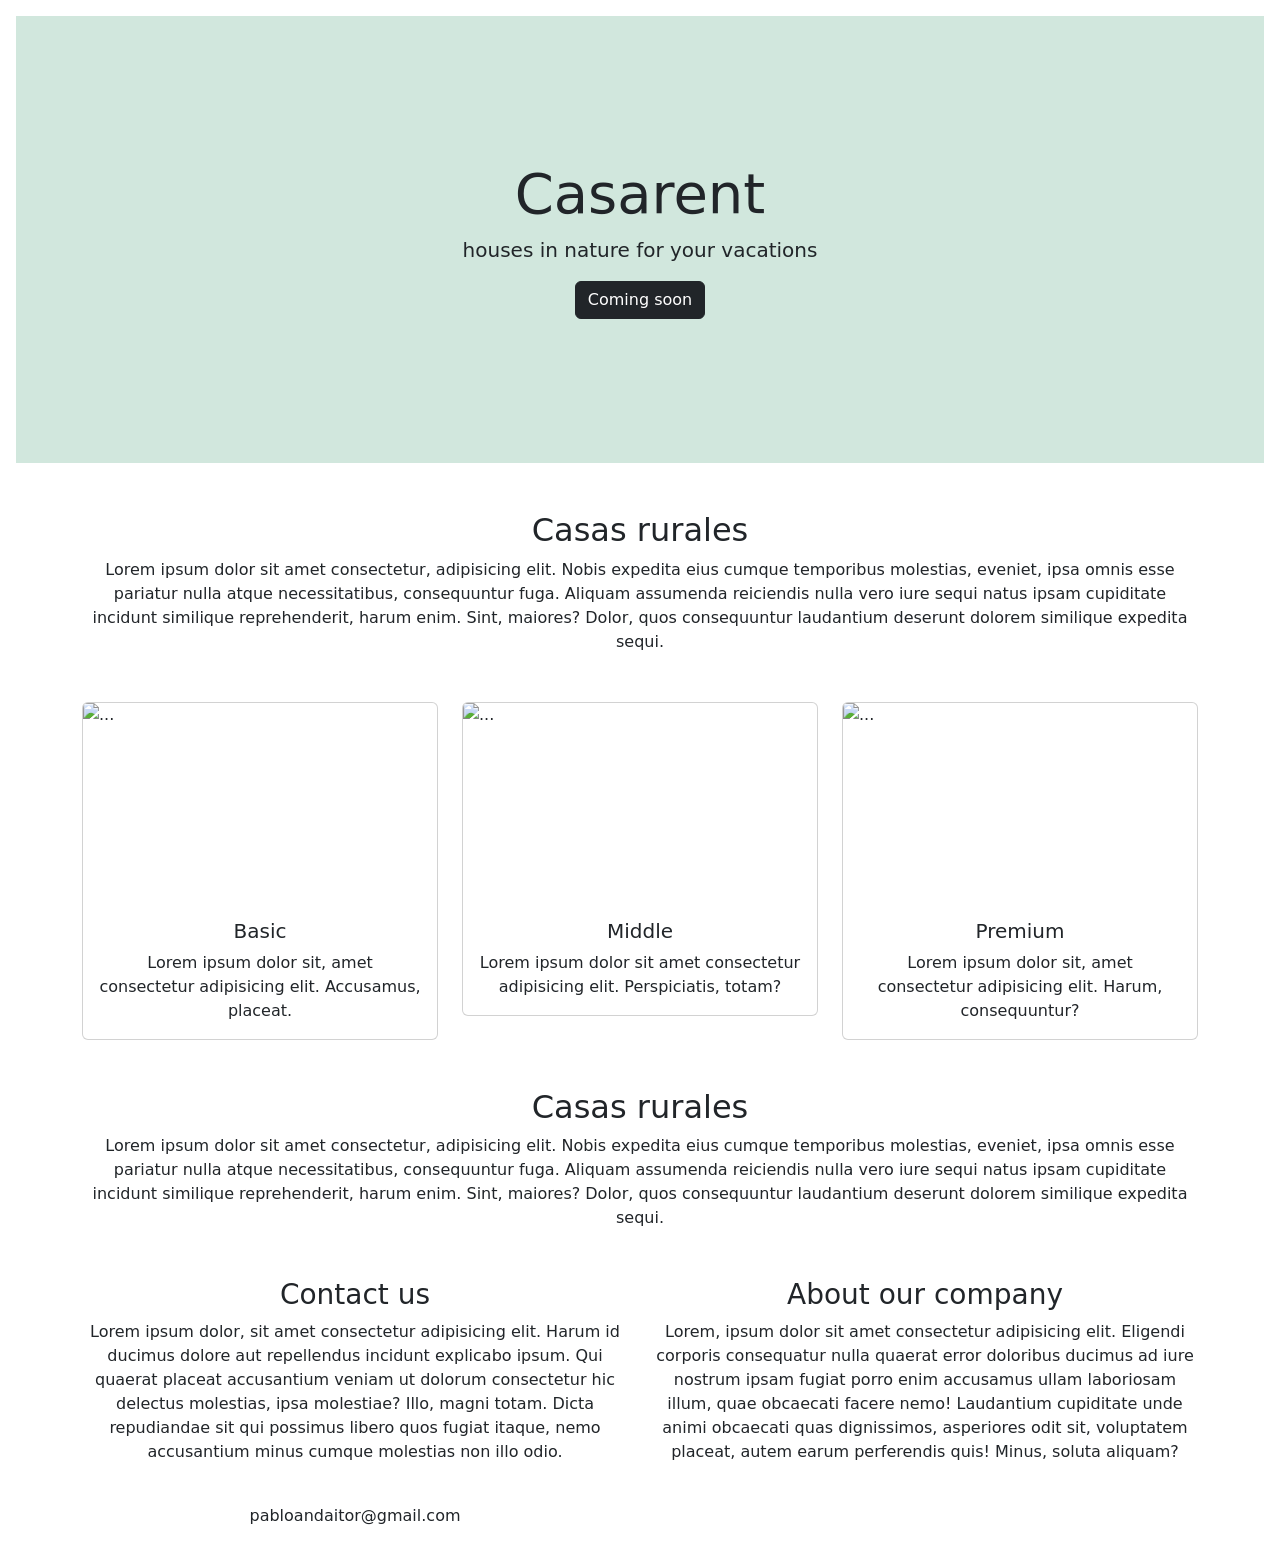
==== index.html @ 1be1c773 "carpetas" ====
<!DOCTYPE html>
<html lang="en">

<head>
    <meta charset="UTF-8">
    <meta name="viewport" content="width=device-width, initial-scale=1.0">
    <title>Document</title>
    <link href="https://cdn.jsdelivr.net/npm/bootstrap@5.3.3/dist/css/bootstrap.min.css" rel="stylesheet"
        integrity="sha384-QWTKZyjpPEjISv5WaRU9OFeRpok6YctnYmDr5pNlyT2bRjXh0JMhjY6hW+ALEwIH" crossorigin="anonymous">
    <link rel="stylesheet" href="../CSS/style.css">

</head>

<body>

    <div class="position-relative overflow-hidden p-3 p-md-5 m-md-3 text-center bg-success-subtle">
        <div class="col-md-5 p-lg-5 mx-auto my-5">
            <h1 class="display-4 font-weight-normal">Casarent</h1>
            <p class="lead font-weight-normal">houses in nature for your vacations</p>
            <a class="btn btn-dark" href="#">Coming soon</a>
        </div>
        <div class="product-device box-shadow d-none d-md-block"></div>
        <div class="product-device product-device-2 box-shadow d-none d-md-block"></div>
    </div>

    <div class="container">
        <section class="mt-5">
            <div class="text-center">
                <h2>Casas rurales</h2>
                <p>Lorem ipsum dolor sit amet consectetur, adipisicing elit. Nobis expedita eius cumque temporibus
                    molestias, eveniet, ipsa omnis esse pariatur nulla atque necessitatibus, consequuntur fuga. Aliquam
                    assumenda reiciendis nulla vero iure sequi natus ipsam cupiditate incidunt similique reprehenderit,
                    harum enim. Sint, maiores? Dolor, quos consequuntur laudantium deserunt dolorem similique expedita
                    sequi.</p>
            </div>

        </section>

        <section class="mt-5">
            <div class="row row-cols-1 row-cols-md-3 g-4">
                <div class="col">
                    <div class="card">
                        <img src="https://st3.idealista.com/news/archivos/styles/open_graph/public/2022-03/casa-campo.png?VersionId=eBt2cgjwiZQdYPpOoWNY4mOTyTFWE.2e&itok=EV653hQz"
                            class="card-img-top" alt="...">
                        <div class="card-body text-center">
                            <h5 class="card-title">Basic</h5>
                            <p class="card-text">Lorem ipsum dolor sit, amet consectetur adipisicing elit. Accusamus,
                                placeat.</p>
                        </div>
                    </div>
                </div>
                <div class="col">
                    <div class="card">
                        <img src="https://s37805.pcdn.co/fotocasa-life/wp-content/uploads/2021/08/casas-de-campo-en-fotocasa.png"
                            class="card-img-top" alt="...">
                        <div class="card-body text-center">
                            <h5 class="card-title">Middle</h5>
                            <p class="card-text">Lorem ipsum dolor sit amet consectetur adipisicing elit. Perspiciatis,
                                totam?</p>
                        </div>
                    </div>
                </div>
                <div class="col">
                    <div class="card">
                        <img src="https://i.pinimg.com/originals/7e/47/53/7e47532653a02dec78607489e6768bc8.png"
                            class="card-img-top" alt="...">
                        <div class="card-body text-center">
                            <h5 class="card-title">Premium </h5>
                            <p class="card-text">Lorem ipsum dolor sit, amet consectetur adipisicing elit. Harum,
                                consequuntur?</p>
                        </div>
                    </div>
                </div>

            </div>
        </section>

        <section class="mt-5">
            <div class="text-center">
                <h2>Casas rurales</h2>
                <p>Lorem ipsum dolor sit amet consectetur, adipisicing elit. Nobis expedita eius cumque temporibus
                    molestias, eveniet, ipsa omnis esse pariatur nulla atque necessitatibus, consequuntur fuga. Aliquam
                    assumenda reiciendis nulla vero iure sequi natus ipsam cupiditate incidunt similique reprehenderit,
                    harum enim. Sint, maiores? Dolor, quos consequuntur laudantium deserunt dolorem similique expedita
                    sequi.</p>
            </div>

        </section>

        <section class="row text-center mt-5">
            <div class="col ">
                <h3>Contact us</h3>
                <p>Lorem ipsum dolor, sit amet consectetur adipisicing elit. Harum id ducimus dolore aut repellendus
                    incidunt explicabo ipsum. Qui quaerat placeat accusantium veniam ut dolorum consectetur hic delectus
                    molestias, ipsa molestiae? Illo, magni totam. Dicta repudiandae sit qui possimus libero quos fugiat
                    itaque, nemo accusantium minus cumque molestias non illo odio.</p><br>
                <p>pabloandaitor@gmail.com</p>
            </div>
            <div class="col">
                <h3>About our company</h3>
                <p>Lorem, ipsum dolor sit amet consectetur adipisicing elit. Eligendi corporis consequatur nulla quaerat
                    error doloribus ducimus ad iure nostrum ipsam fugiat porro enim accusamus ullam laboriosam illum,
                    quae obcaecati facere nemo! Laudantium cupiditate unde animi obcaecati quas dignissimos, asperiores
                    odit sit, voluptatem placeat, autem earum perferendis quis! Minus, soluta aliquam?</p>
            </div>
        </section>

    </div>
    <script src="https://cdn.jsdelivr.net/npm/@popperjs/core@2.11.8/dist/umd/popper.min.js"
        integrity="sha384-I7E8VVD/ismYTF4hNIPjVp/Zjvgyol6VFvRkX/vR+Vc4jQkC+hVqc2pM8ODewa9r"
        crossorigin="anonymous"></script>
    <script src="https://cdn.jsdelivr.net/npm/bootstrap@5.3.3/dist/js/bootstrap.min.js"
        integrity="sha384-0pUGZvbkm6XF6gxjEnlmuGrJXVbNuzT9qBBavbLwCsOGabYfZo0T0to5eqruptLy"
        crossorigin="anonymous"></script>
</body>



</html>
---- CSS/style.css ----
.card-img-top {
  width: 415px;
  height: 200px;
}
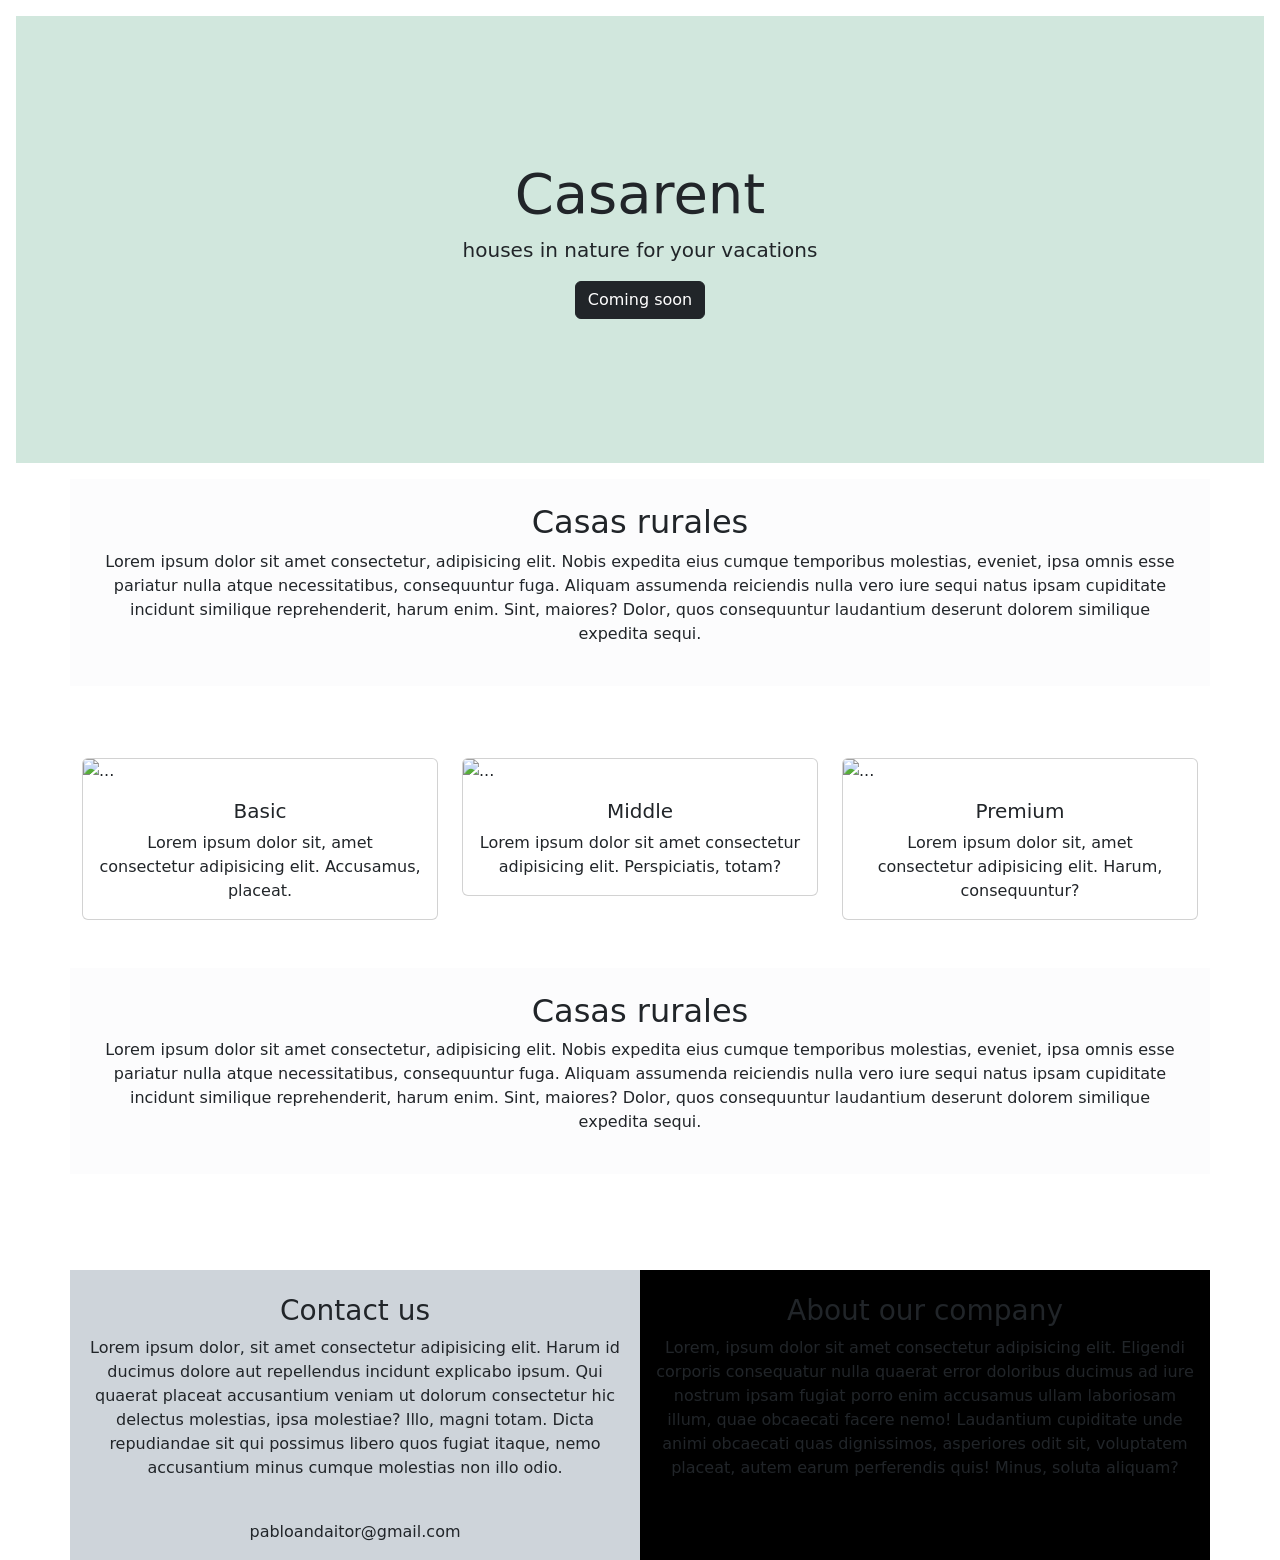
==== commit 6cd2dbfe: "css styles were modified" ====
--- a/index.html
+++ b/index.html
@@ -7,103 +7,109 @@
     <title>Document</title>
     <link href="https://cdn.jsdelivr.net/npm/bootstrap@5.3.3/dist/css/bootstrap.min.css" rel="stylesheet"
         integrity="sha384-QWTKZyjpPEjISv5WaRU9OFeRpok6YctnYmDr5pNlyT2bRjXh0JMhjY6hW+ALEwIH" crossorigin="anonymous">
-    <link rel="stylesheet" href="../CSS/style.css">
+    <link rel="stylesheet" href="./css/style.css">
 
 </head>
 
 <body>
 
     <div class="position-relative overflow-hidden p-3 p-md-5 m-md-3 text-center bg-success-subtle">
-        <div class="col-md-5 p-lg-5 mx-auto my-5">
-            <h1 class="display-4 font-weight-normal">Casarent</h1>
-            <p class="lead font-weight-normal">houses in nature for your vacations</p>
-            <a class="btn btn-dark" href="#">Coming soon</a>
+        <div class="container-fluid">
+            <div class="col-md-5 p-lg-5 mx-auto my-5">
+                <h1 class="display-4 font-weight-normal">Casarent</h1>
+                <p class="lead font-weight-normal">houses in nature for your vacations</p>
+                <a class="btn btn-dark" href="#">Coming soon</a>
+            </div>
         </div>
-        <div class="product-device box-shadow d-none d-md-block"></div>
-        <div class="product-device product-device-2 box-shadow d-none d-md-block"></div>
     </div>
 
     <div class="container">
-        <section class="mt-5">
-            <div class="text-center">
+        <div class="row bg-light-subtle">
+            <div class="col-12 text-center p-4">
                 <h2>Casas rurales</h2>
-                <p>Lorem ipsum dolor sit amet consectetur, adipisicing elit. Nobis expedita eius cumque temporibus
-                    molestias, eveniet, ipsa omnis esse pariatur nulla atque necessitatibus, consequuntur fuga. Aliquam
-                    assumenda reiciendis nulla vero iure sequi natus ipsam cupiditate incidunt similique reprehenderit,
-                    harum enim. Sint, maiores? Dolor, quos consequuntur laudantium deserunt dolorem similique expedita
+                <p>Lorem ipsum dolor sit amet consectetur, adipisicing elit. Nobis expedita eius cumque
+                    temporibus
+                    molestias, eveniet, ipsa omnis esse pariatur nulla atque necessitatibus, consequuntur fuga.
+                    Aliquam
+                    assumenda reiciendis nulla vero iure sequi natus ipsam cupiditate incidunt similique
+                    reprehenderit,
+                    harum enim. Sint, maiores? Dolor, quos consequuntur laudantium deserunt dolorem similique
+                    expedita
                     sequi.</p>
             </div>
+        </div>
 
-        </section>
-
-        <section class="mt-5">
-            <div class="row row-cols-1 row-cols-md-3 g-4">
-                <div class="col">
-                    <div class="card">
-                        <img src="https://st3.idealista.com/news/archivos/styles/open_graph/public/2022-03/casa-campo.png?VersionId=eBt2cgjwiZQdYPpOoWNY4mOTyTFWE.2e&itok=EV653hQz"
-                            class="card-img-top" alt="...">
-                        <div class="card-body text-center">
-                            <h5 class="card-title">Basic</h5>
-                            <p class="card-text">Lorem ipsum dolor sit, amet consectetur adipisicing elit. Accusamus,
-                                placeat.</p>
-                        </div>
+        <div class="row row-cols-1 row-cols-md-3 g-4 mt-5">
+            <div class="col">
+                <div class="card">
+                    <img src="https://st3.idealista.com/news/archivos/styles/open_graph/public/2022-03/casa-campo.png?VersionId=eBt2cgjwiZQdYPpOoWNY4mOTyTFWE.2e&itok=EV653hQz"
+                        class="card-img-top" alt="...">
+                    <div class="card-body text-center">
+                        <h5 class="card-title">Basic</h5>
+                        <p class="card-text">Lorem ipsum dolor sit, amet consectetur adipisicing elit. Accusamus,
+                            placeat.</p>
                     </div>
                 </div>
-                <div class="col">
-                    <div class="card">
-                        <img src="https://s37805.pcdn.co/fotocasa-life/wp-content/uploads/2021/08/casas-de-campo-en-fotocasa.png"
-                            class="card-img-top" alt="...">
-                        <div class="card-body text-center">
-                            <h5 class="card-title">Middle</h5>
-                            <p class="card-text">Lorem ipsum dolor sit amet consectetur adipisicing elit. Perspiciatis,
-                                totam?</p>
-                        </div>
+            </div>
+            <div class="col">
+                <div class="card">
+                    <img src="https://s37805.pcdn.co/fotocasa-life/wp-content/uploads/2021/08/casas-de-campo-en-fotocasa.png"
+                        class="card-img-top" alt="...">
+                    <div class="card-body text-center">
+                        <h5 class="card-title">Middle</h5>
+                        <p class="card-text">Lorem ipsum dolor sit amet consectetur adipisicing elit. Perspiciatis,
+                            totam?</p>
                     </div>
                 </div>
-                <div class="col">
-                    <div class="card">
-                        <img src="https://i.pinimg.com/originals/7e/47/53/7e47532653a02dec78607489e6768bc8.png"
-                            class="card-img-top" alt="...">
-                        <div class="card-body text-center">
-                            <h5 class="card-title">Premium </h5>
-                            <p class="card-text">Lorem ipsum dolor sit, amet consectetur adipisicing elit. Harum,
-                                consequuntur?</p>
-                        </div>
+            </div>
+            <div class="col">
+                <div class="card">
+                    <img src="https://i.pinimg.com/originals/7e/47/53/7e47532653a02dec78607489e6768bc8.png"
+                        class="card-img-top" alt="...">
+                    <div class="card-body text-center">
+                        <h5 class="card-title">Premium </h5>
+                        <p class="card-text">Lorem ipsum dolor sit, amet consectetur adipisicing elit. Harum,
+                            consequuntur?</p>
                     </div>
                 </div>
+            </div>
 
-            </div>
-        </section>
+        </div>
 
-        <section class="mt-5">
-            <div class="text-center">
+        <div class="row bg-light-subtle mt-5">
+            <div class="col-12 text-center p-4">
                 <h2>Casas rurales</h2>
-                <p>Lorem ipsum dolor sit amet consectetur, adipisicing elit. Nobis expedita eius cumque temporibus
-                    molestias, eveniet, ipsa omnis esse pariatur nulla atque necessitatibus, consequuntur fuga. Aliquam
-                    assumenda reiciendis nulla vero iure sequi natus ipsam cupiditate incidunt similique reprehenderit,
-                    harum enim. Sint, maiores? Dolor, quos consequuntur laudantium deserunt dolorem similique expedita
+                <p>Lorem ipsum dolor sit amet consectetur, adipisicing elit. Nobis expedita eius cumque
+                    temporibus
+                    molestias, eveniet, ipsa omnis esse pariatur nulla atque necessitatibus, consequuntur fuga.
+                    Aliquam
+                    assumenda reiciendis nulla vero iure sequi natus ipsam cupiditate incidunt similique
+                    reprehenderit,
+                    harum enim. Sint, maiores? Dolor, quos consequuntur laudantium deserunt dolorem similique
+                    expedita
                     sequi.</p>
             </div>
+        </div>
 
-        </section>
 
-        <section class="row text-center mt-5">
-            <div class="col ">
-                <h3>Contact us</h3>
+        <footer class="row text-center mt-5">
+            <div class="col bg-dark-subtle mt-5">
+                <h3 class="mt-4">Contact us</h3>
                 <p>Lorem ipsum dolor, sit amet consectetur adipisicing elit. Harum id ducimus dolore aut repellendus
                     incidunt explicabo ipsum. Qui quaerat placeat accusantium veniam ut dolorum consectetur hic delectus
                     molestias, ipsa molestiae? Illo, magni totam. Dicta repudiandae sit qui possimus libero quos fugiat
                     itaque, nemo accusantium minus cumque molestias non illo odio.</p><br>
                 <p>pabloandaitor@gmail.com</p>
             </div>
-            <div class="col">
-                <h3>About our company</h3>
-                <p>Lorem, ipsum dolor sit amet consectetur adipisicing elit. Eligendi corporis consequatur nulla quaerat
+            <div class="col bg-black mt-5">
+                <h3 class="about-text mt-4">About our company</h3>
+                <p class="about-text">Lorem, ipsum dolor sit amet consectetur adipisicing elit. Eligendi corporis
+                    consequatur nulla quaerat
                     error doloribus ducimus ad iure nostrum ipsam fugiat porro enim accusamus ullam laboriosam illum,
                     quae obcaecati facere nemo! Laudantium cupiditate unde animi obcaecati quas dignissimos, asperiores
                     odit sit, voluptatem placeat, autem earum perferendis quis! Minus, soluta aliquam?</p>
             </div>
-        </section>
+        </footer>
 
     </div>
     <script src="https://cdn.jsdelivr.net/npm/@popperjs/core@2.11.8/dist/umd/popper.min.js"
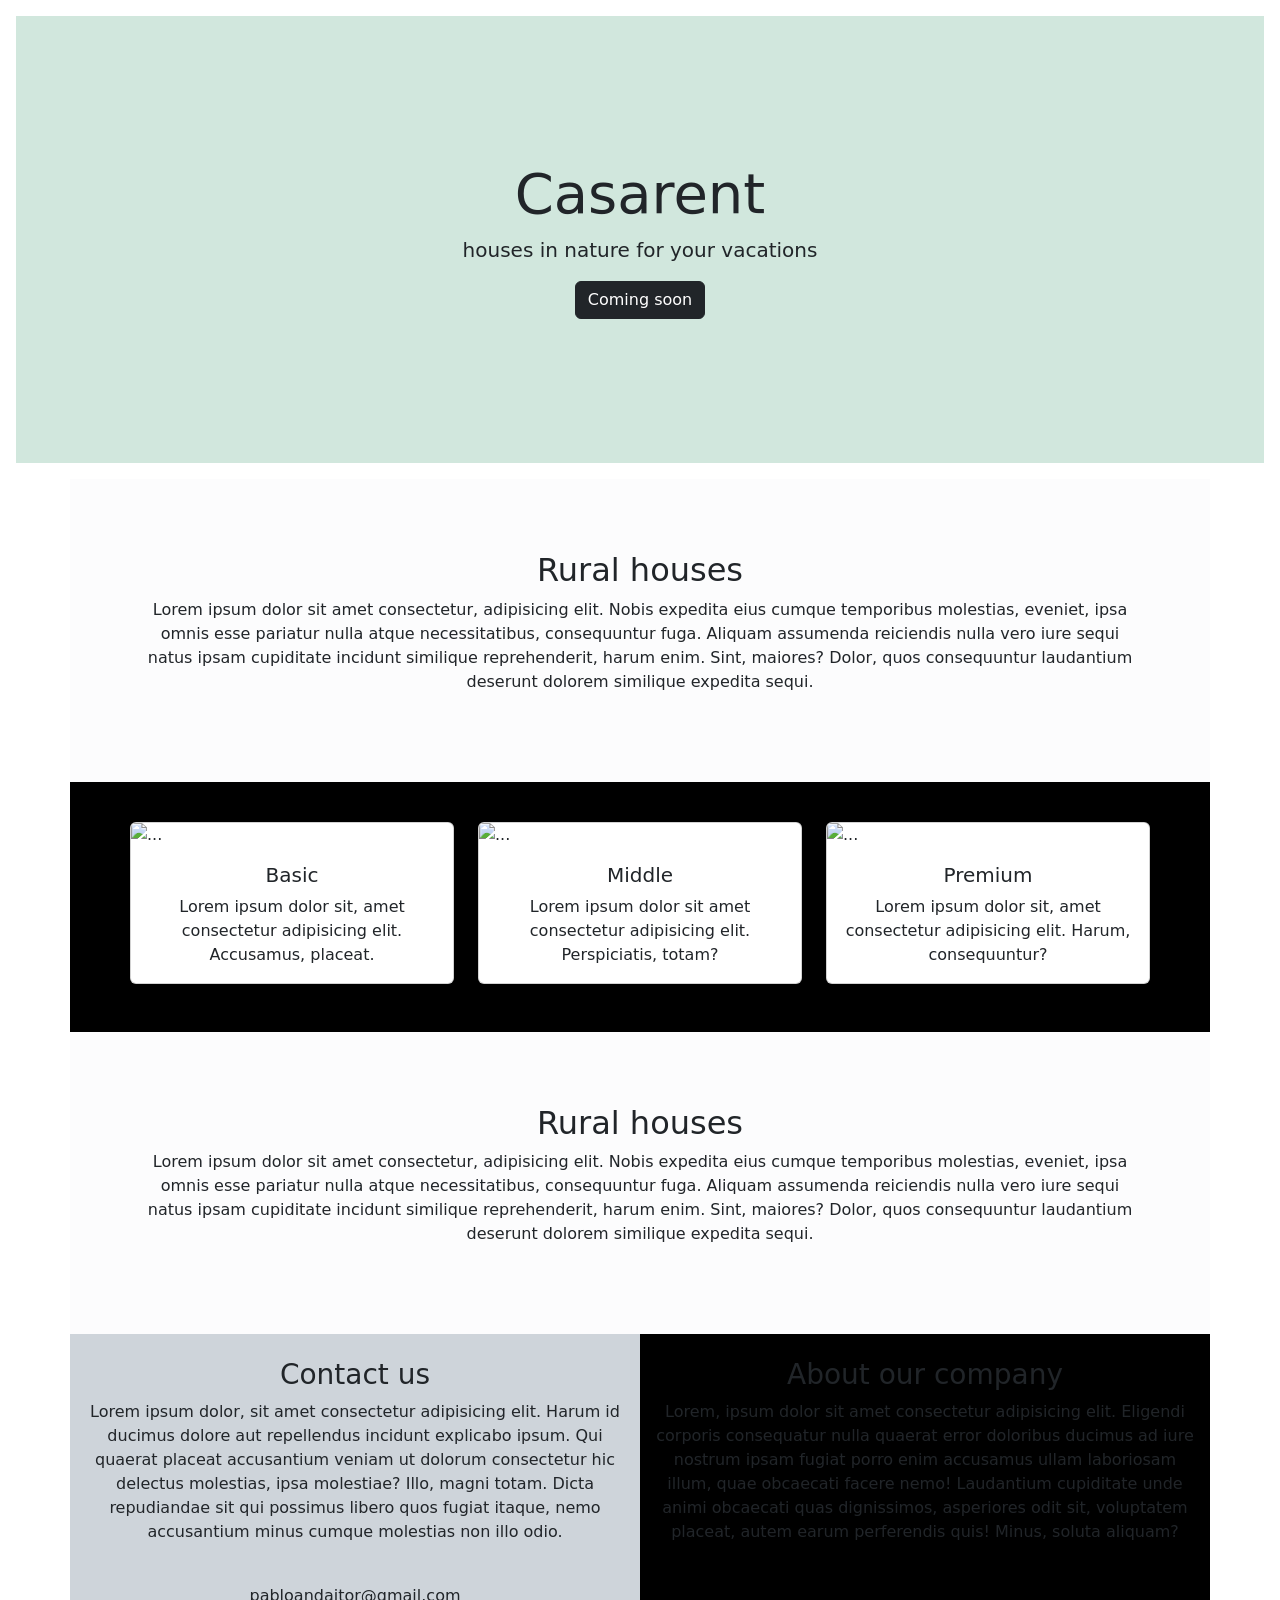
==== commit c108ad8f: "more errors fixed" ====
--- a/index.html
+++ b/index.html
@@ -13,7 +13,7 @@
 
 <body>
 
-    <div class="position-relative overflow-hidden p-3 p-md-5 m-md-3 text-center bg-success-subtle">
+    <div class="position-relative overflow-hidden p-3 p-md-5 m-md-3 text-center bg-success-subtle header">
         <div class="container-fluid">
             <div class="col-md-5 p-lg-5 mx-auto my-5">
                 <h1 class="display-4 font-weight-normal">Casarent</h1>
@@ -24,9 +24,9 @@
     </div>
 
     <div class="container">
-        <div class="row bg-light-subtle">
-            <div class="col-12 text-center p-4">
-                <h2>Casas rurales</h2>
+        <div class="row bg-light-subtle p-5">
+            <div class="col-12 text-center p-4 pb-5">
+                <h2>Rural houses</h2>
                 <p>Lorem ipsum dolor sit amet consectetur, adipisicing elit. Nobis expedita eius cumque
                     temporibus
                     molestias, eveniet, ipsa omnis esse pariatur nulla atque necessitatibus, consequuntur fuga.
@@ -39,7 +39,7 @@
             </div>
         </div>
 
-        <div class="row row-cols-1 row-cols-md-3 g-4 mt-5">
+        <div class="row row-cols-1 row-cols-md-3 g-4 bg-black pb-4 ps-5 pe-5 pt-3 pb-5 p-5">
             <div class="col">
                 <div class="card">
                     <img src="https://st3.idealista.com/news/archivos/styles/open_graph/public/2022-03/casa-campo.png?VersionId=eBt2cgjwiZQdYPpOoWNY4mOTyTFWE.2e&itok=EV653hQz"
@@ -76,9 +76,9 @@
 
         </div>
 
-        <div class="row bg-light-subtle mt-5">
-            <div class="col-12 text-center p-4">
-                <h2>Casas rurales</h2>
+        <div class="row bg-light-subtle p-5">
+            <div class="col-12 text-center p-4 pb-4">
+                <h2>Rural houses</h2>
                 <p>Lorem ipsum dolor sit amet consectetur, adipisicing elit. Nobis expedita eius cumque
                     temporibus
                     molestias, eveniet, ipsa omnis esse pariatur nulla atque necessitatibus, consequuntur fuga.
@@ -92,8 +92,8 @@
         </div>
 
 
-        <footer class="row text-center mt-5">
-            <div class="col bg-dark-subtle mt-5">
+        <footer class="row text-center">
+            <div class="col bg-dark-subtle">
                 <h3 class="mt-4">Contact us</h3>
                 <p>Lorem ipsum dolor, sit amet consectetur adipisicing elit. Harum id ducimus dolore aut repellendus
                     incidunt explicabo ipsum. Qui quaerat placeat accusantium veniam ut dolorum consectetur hic delectus
@@ -101,7 +101,7 @@
                     itaque, nemo accusantium minus cumque molestias non illo odio.</p><br>
                 <p>pabloandaitor@gmail.com</p>
             </div>
-            <div class="col bg-black mt-5">
+            <div class="col bg-black">
                 <h3 class="about-text mt-4">About our company</h3>
                 <p class="about-text">Lorem, ipsum dolor sit amet consectetur adipisicing elit. Eligendi corporis
                     consequatur nulla quaerat
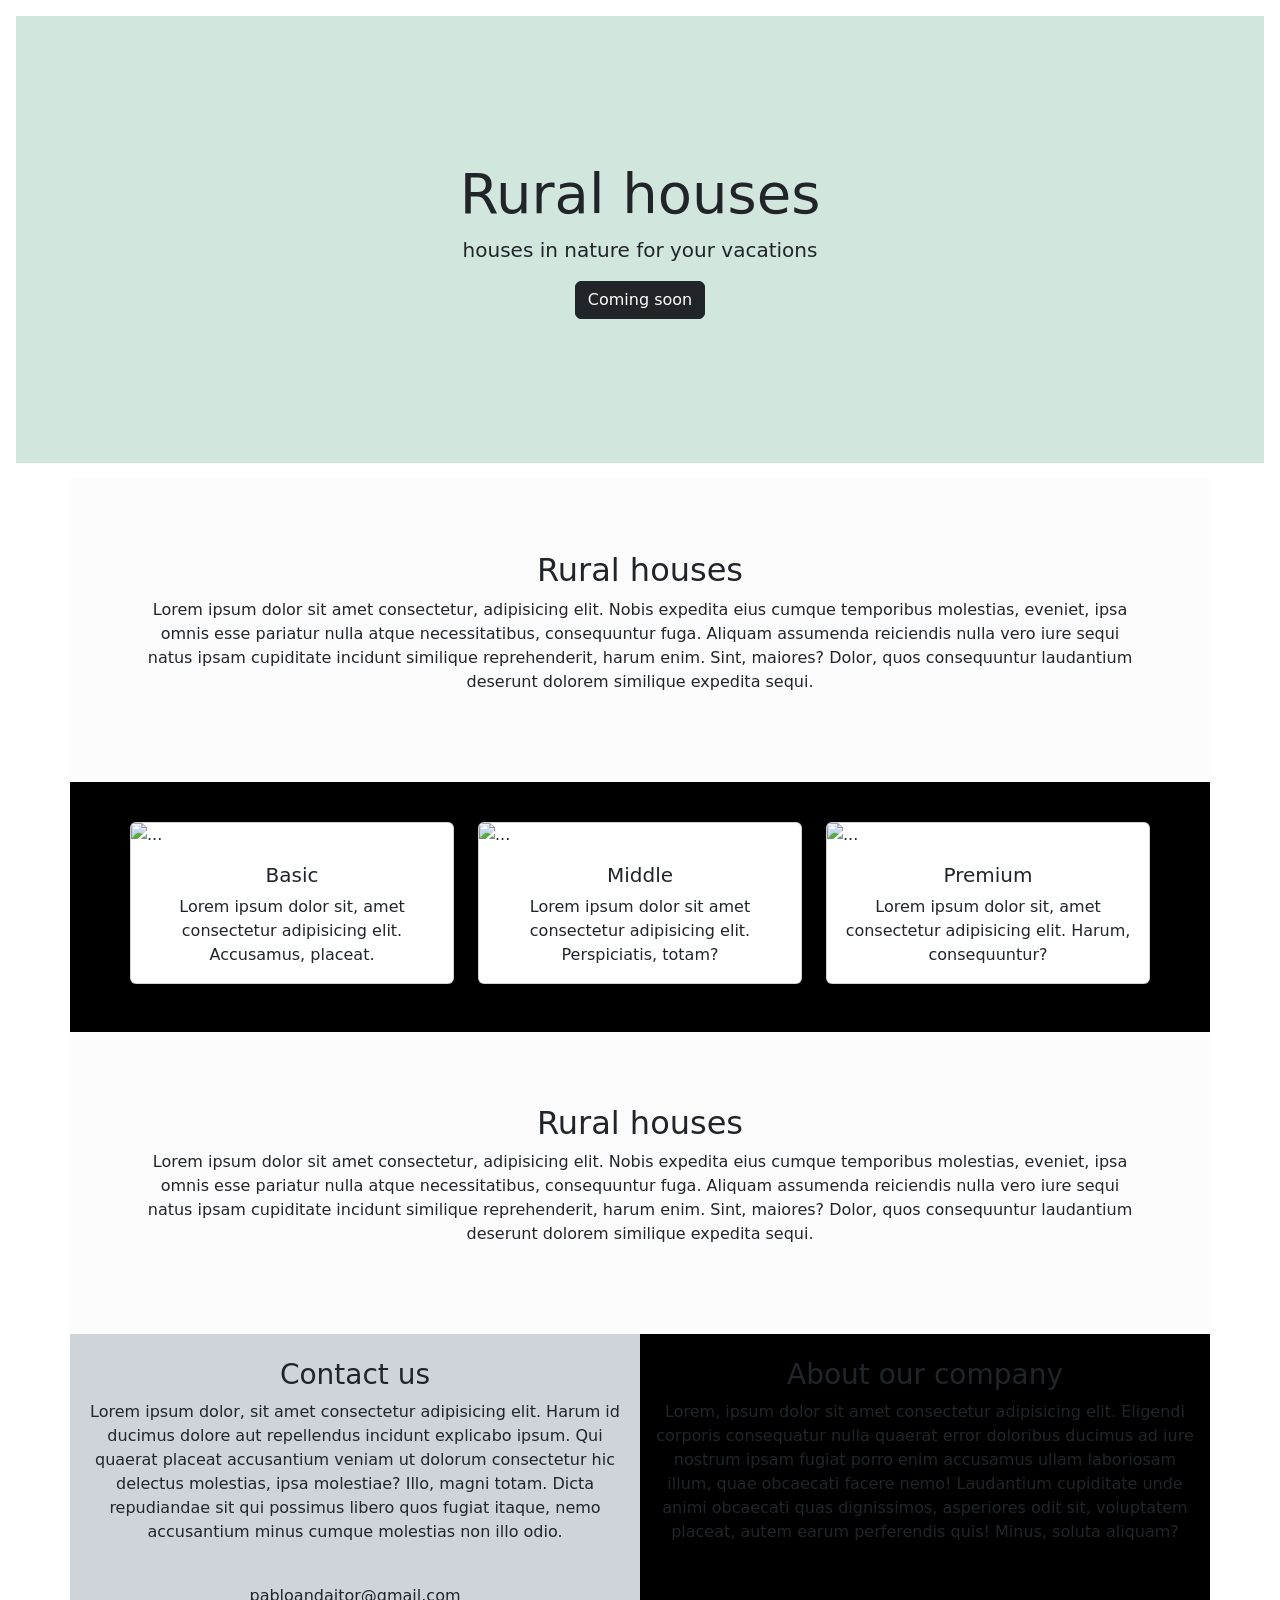
==== commit 28feaaea: "texts were fixed" ====
--- a/index.html
+++ b/index.html
@@ -13,10 +13,10 @@
 
 <body>
 
-    <div class="position-relative overflow-hidden p-3 p-md-5 m-md-3 text-center bg-success-subtle header">
+    <div class="position-relative overflow-hidden p-3 p-md-5 m-md-3 text-center bg-success-subtle">
         <div class="container-fluid">
             <div class="col-md-5 p-lg-5 mx-auto my-5">
-                <h1 class="display-4 font-weight-normal">Casarent</h1>
+                <h1 class="display-4 font-weight-normal">Rural houses</h1>
                 <p class="lead font-weight-normal">houses in nature for your vacations</p>
                 <a class="btn btn-dark" href="#">Coming soon</a>
             </div>
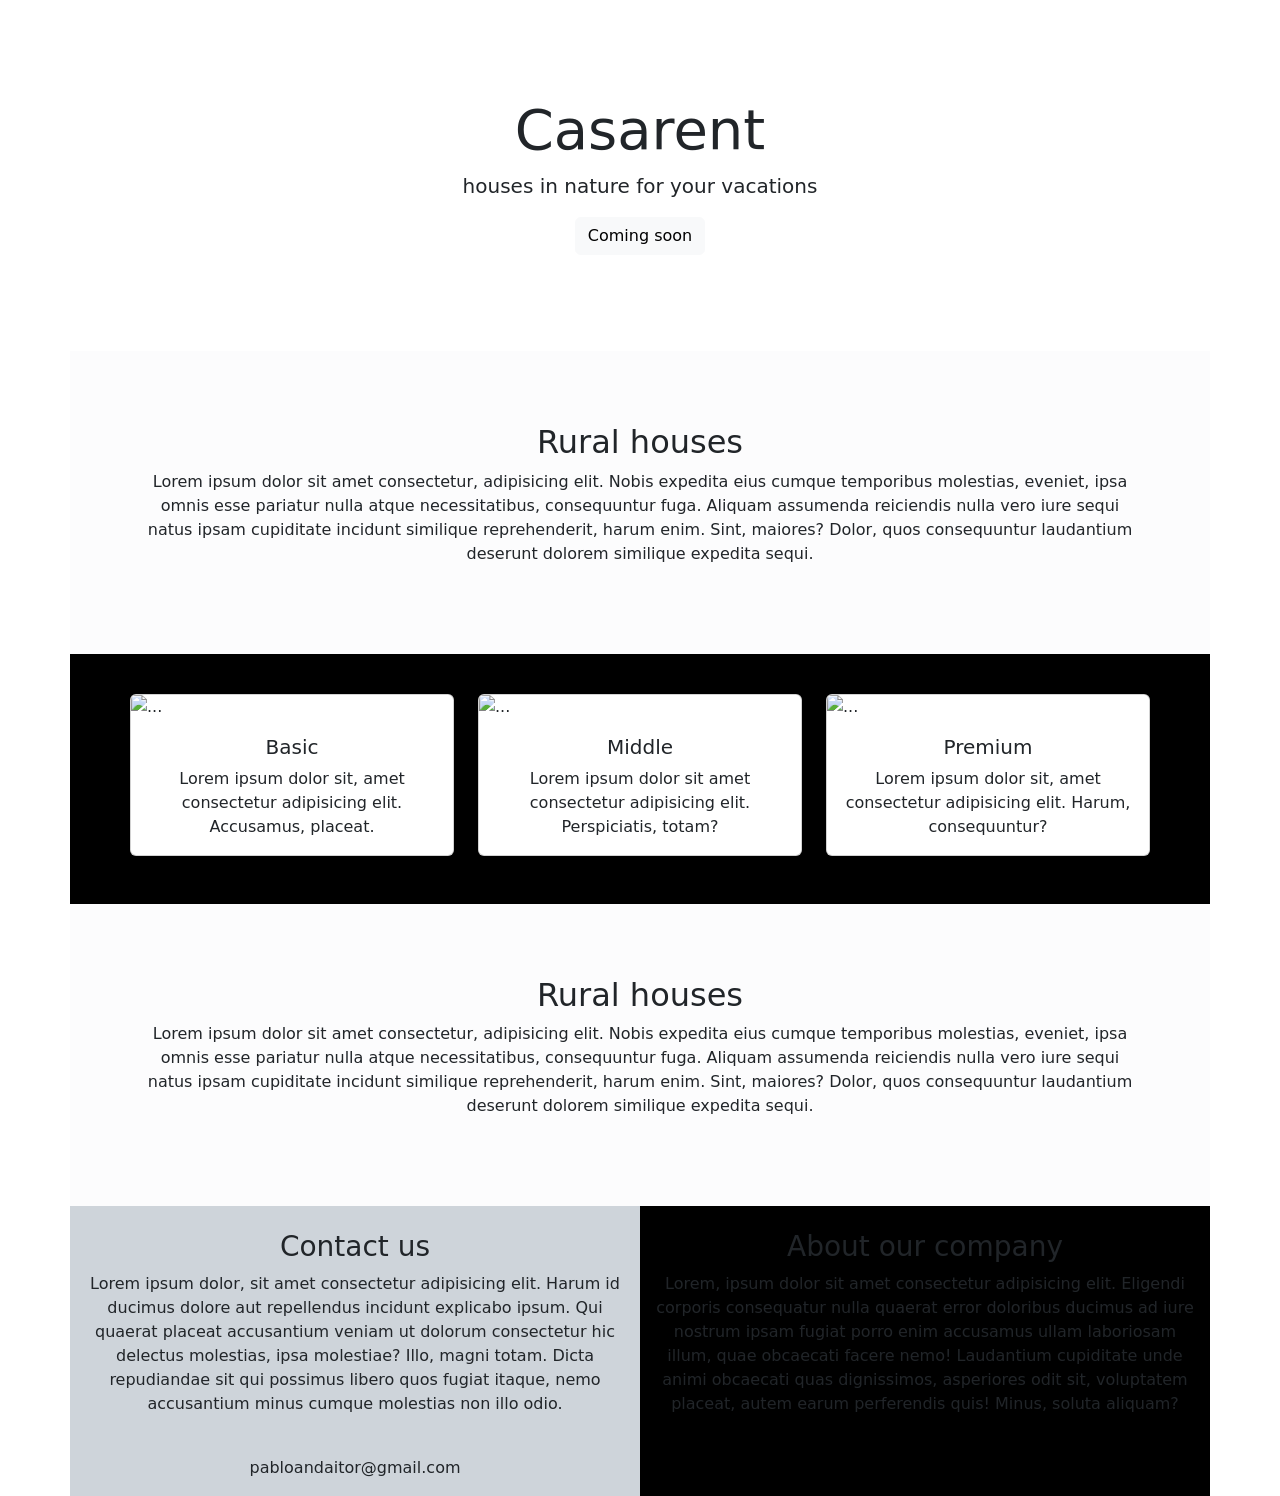
==== commit 2bdf449a: "website was fully developed" ====
--- a/index.html
+++ b/index.html
@@ -13,14 +13,15 @@
 
 <body>
 
-    <div class="position-relative overflow-hidden p-3 p-md-5 m-md-3 text-center bg-success-subtle">
-        <div class="container-fluid">
-            <div class="col-md-5 p-lg-5 mx-auto my-5">
-                <h1 class="display-4 font-weight-normal">Rural houses</h1>
-                <p class="lead font-weight-normal">houses in nature for your vacations</p>
-                <a class="btn btn-dark" href="#">Coming soon</a>
-            </div>
+    <div class="text-center header p-5">
+        <div class="col p-5">
+
+            <h1 class="display-4 font-weight-normal header-text">Casarent</h1>
+            <p class="lead font-weight-normal header-text">houses in nature for your vacations</p>
+            <a class="btn btn-light" href="#">Coming soon</a>
         </div>
+        <div class="product-device box-shadow d-none d-md-block"></div>
+        <div class="product-device product-device-2 box-shadow d-none d-md-block"></div>
     </div>
 
     <div class="container">
@@ -110,6 +111,7 @@
                     odit sit, voluptatem placeat, autem earum perferendis quis! Minus, soluta aliquam?</p>
             </div>
         </footer>
+    </div>
 
     </div>
     <script src="https://cdn.jsdelivr.net/npm/@popperjs/core@2.11.8/dist/umd/popper.min.js"
